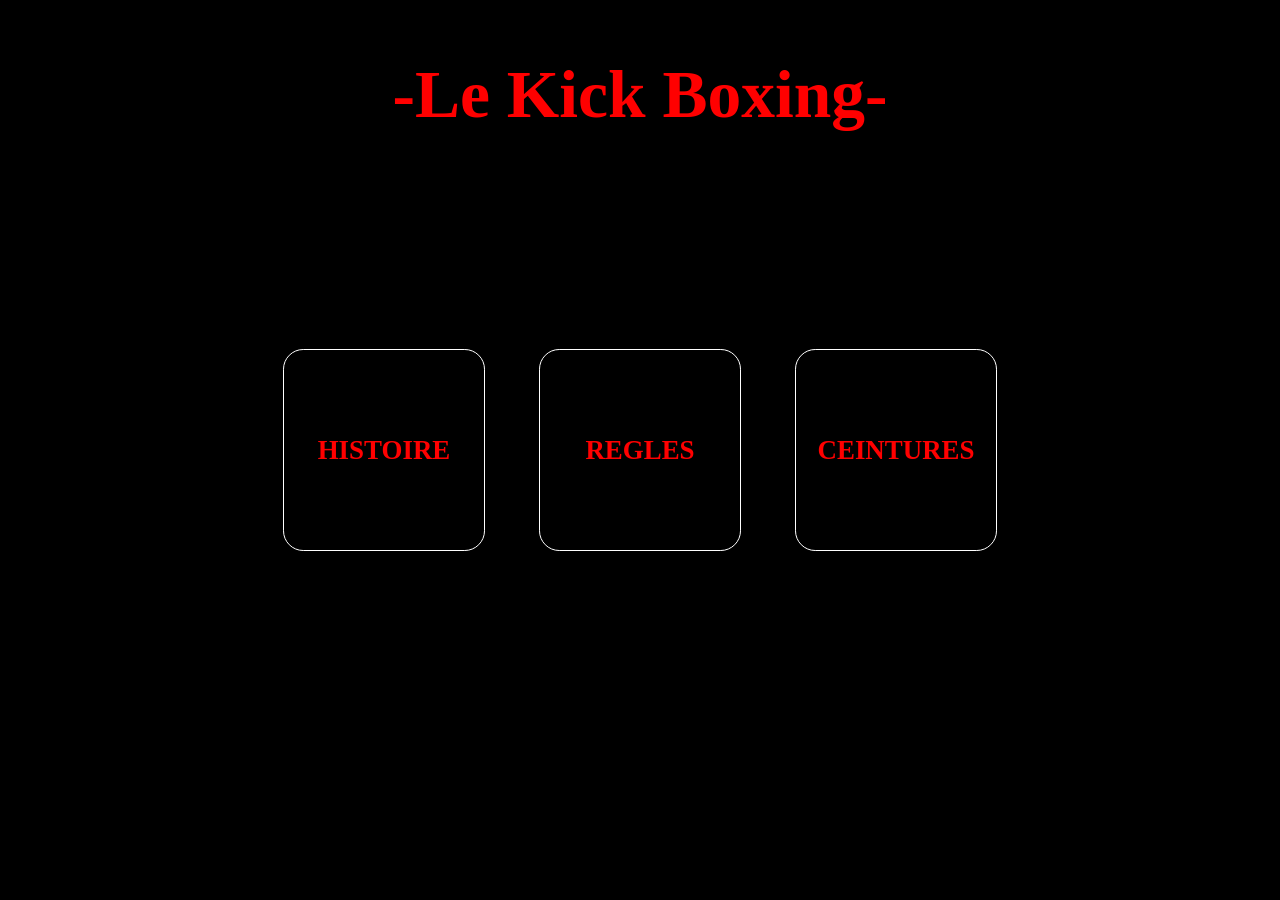
==== index.html @ bd9f14a1 "Merge pull request #1 from BonhommeE/main Fix site github" ====
<!DOCTYPE html>
<html lang="fr">
<head>
    <meta charset="UTF-8">
    <meta name="viewport" content="width=device-width, initial-scale=1.0">
    <title>Le Kick-Boxing - Justin Armengol</title>
    <link rel="stylesheet" href="styles.css">
</head>
<body>
    <section id="section-titre">
        <h1>
        -Le Kick Boxing-
        </h1>
    </section>
    
    <a href="./sous-parties/histoire/histoire.html">
    <div class="boite1">
        <h3>
        HISTOIRE
        </h3>
    </div>
    </a>

    <a href="./sous-parties/regles/regles.html">
    <div class="boite2">
        <h3>
        REGLES
        </h3>
    </div>
    </a>
   
    <a href="./sous-parties/ceintures/ceintures.html">
    <div class="boite3">
        <h3>
        CEINTURES
        </h3>
    </div>
    </a>
    
</body>

</html>
---- styles.css ----
body {
  background-color: #000000;
}

@font-face {
    font-family: 'Robot Heroes';
    src: url('makefafsbitethecurb161.github.io/site 1/immages-pour-css/fonts/robot-hero/Robot Heroes.woff');
}
#section-titre {
    color: red;
    font-family: 'Robot Heroes';
    font-size: 45px;
    text-align: center;
}

body {
    background-image: url('makefafsbitethecurb161.github.io/site 1/immages-pour-css/background/immage-1.JPG');
      background-size: cover;
      background-position: top;
      background-attachment: scroll;
      height: 400px;
      padding: 0px;
      margin: 0px;
      background-repeat: no-repeat;
    }

    .boite1 {
      background-image: url('makefafsbitethecurb161.github.io/site 1/immages-pour-css/boites-icones/immage-histoire.jpg');
      width: 200px;
      height: 200px;
      overflow: hidden;
      display: flex;
      justify-content: center;
      align-items: center;
      background-size: cover;
      border-bottom-left-radius: 10%;
      border-bottom-right-radius: 10%;
      border-top-left-radius: 10%;
      border-top-right-radius: 10%;
      position : fixed;
      top : 50%;
      left : 30%;
      transform: translate(-50%, -50%);
      border: #ffffff solid 1px;
      font-family: 'Robot Heroes';
      text-align: center;
      font-size: 23px;
      text-shadow: 2px 2px 20px black;
      color: red;
    }

    .boite2 {
      background-image: url('makefafsbitethecurb161.github.io/site 1/immages-pour-css/boites-icones/immage-regles.jpg');
      width: 200px;
      height: 200px;
      overflow: hidden;
      display: flex;
      justify-content: center;
      align-items: center;
      background-size: cover;
      border-bottom-left-radius: 10%;
      border-bottom-right-radius: 10%;
      border-top-left-radius: 10%;
      border-top-right-radius: 10%;
      position : fixed;
      top : 50%;
      left : 50%;
      transform: translate(-50%, -50%);
      border: #ffffff solid 1px;
      font-family: 'Robot Heroes';
      text-align: center;
      font-size: 23px;
      text-shadow: 2px 2px 20px black;
      color: red;
    }

    .boite3 {
      background-image: url('makefafsbitethecurb161.github.io/site 1/immages-pour-css/boites-icones/immage-promotions.jpg');
      width: 200px;
      height: 200px;
      overflow: hidden;
      display: flex;
      justify-content: center;
      align-items: center;
      background-size: cover;
      border-bottom-left-radius: 10%;
      border-bottom-right-radius: 10%;
      border-top-left-radius: 10%;
      border-top-right-radius: 10%;
      position : fixed;
      top : 50%;
      left : 70%;
      transform: translate(-50%, -50%);
      border: #ffffff solid 1px;
      font-family: 'Robot Heroes';
      text-align: center;
      font-size: 23px;
      text-shadow: 2px 2px 20px black;
      color: red;

    }
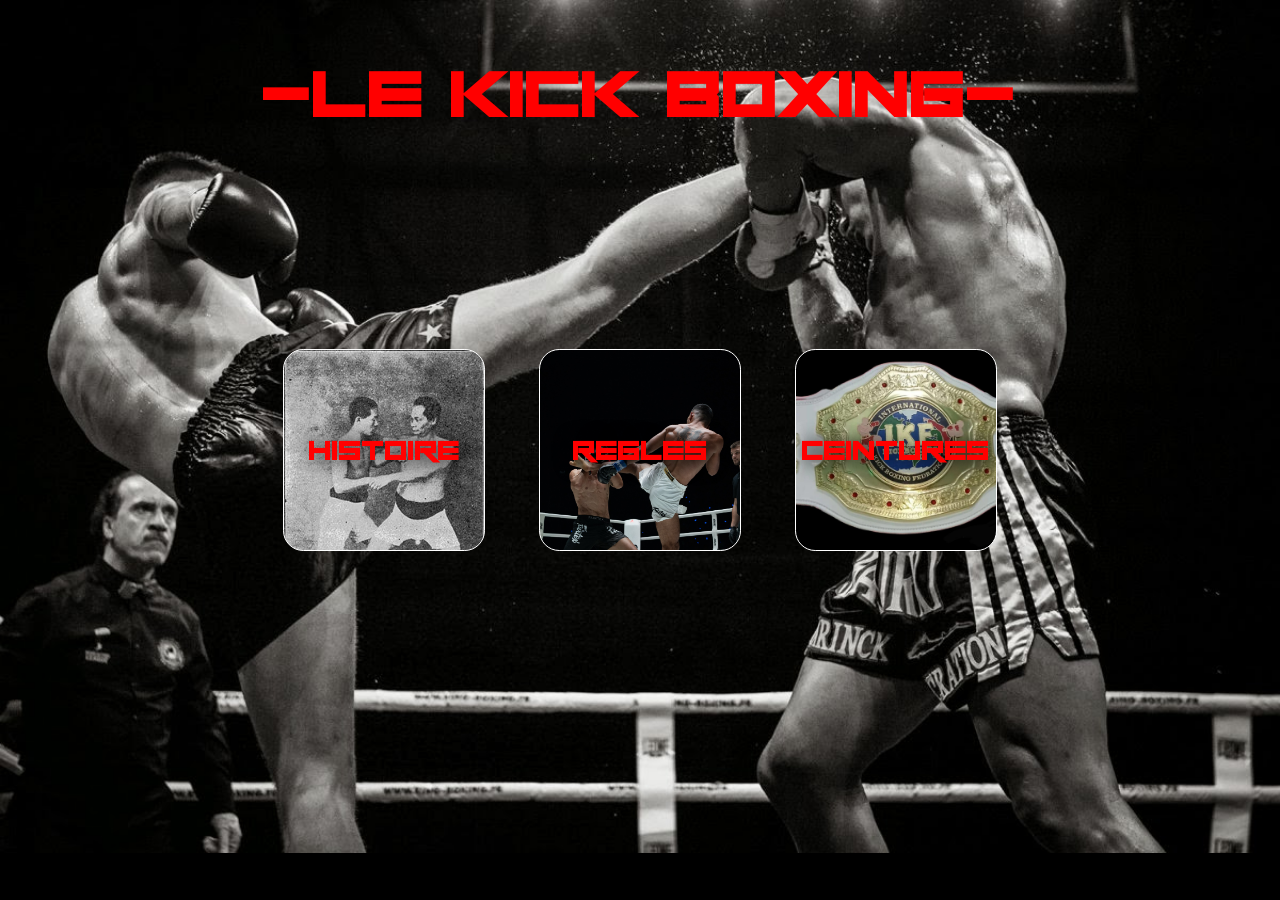
==== commit d564a10e: "Update title in index.html" ====
--- a/index.html
+++ b/index.html
@@ -3,7 +3,7 @@
 <head>
     <meta charset="UTF-8">
     <meta name="viewport" content="width=device-width, initial-scale=1.0">
-    <title>Le Kick-Boxing - Justin Armengol</title>
+    <title>Le Kick-Boxing</title>
     <link rel="stylesheet" href="styles.css">
 </head>
 <body>
--- a/styles.css
+++ b/styles.css
@@ -4,7 +4,7 @@
 
 @font-face {
     font-family: 'Robot Heroes';
-    src: url('makefafsbitethecurb161.github.io/site 1/immages-pour-css/fonts/robot-hero/Robot Heroes.woff');
+    src: url('./img/fonts/robot-hero/robot-heroes.woff.otf');
 }
 #section-titre {
     color: red;
@@ -14,7 +14,7 @@
 }
 
 body {
-    background-image: url('makefafsbitethecurb161.github.io/site 1/immages-pour-css/background/immage-1.JPG');
+    background-image: url('./img/background/immage-1.jpg');
       background-size: cover;
       background-position: top;
       background-attachment: scroll;
@@ -25,7 +25,7 @@
     }
 
     .boite1 {
-      background-image: url('makefafsbitethecurb161.github.io/site 1/immages-pour-css/boites-icones/immage-histoire.jpg');
+      background-image: url('./img/boites-icones/immage-histoire.jpg');
       width: 200px;
       height: 200px;
       overflow: hidden;
@@ -50,7 +50,7 @@
     }
 
     .boite2 {
-      background-image: url('makefafsbitethecurb161.github.io/site 1/immages-pour-css/boites-icones/immage-regles.jpg');
+      background-image: url('./img/boites-icones/immage-regles.jpg');
       width: 200px;
       height: 200px;
       overflow: hidden;
@@ -75,7 +75,7 @@
     }
 
     .boite3 {
-      background-image: url('makefafsbitethecurb161.github.io/site 1/immages-pour-css/boites-icones/immage-promotions.jpg');
+      background-image: url('./img/boites-icones/immage-promotions.jpg');
       width: 200px;
       height: 200px;
       overflow: hidden;
